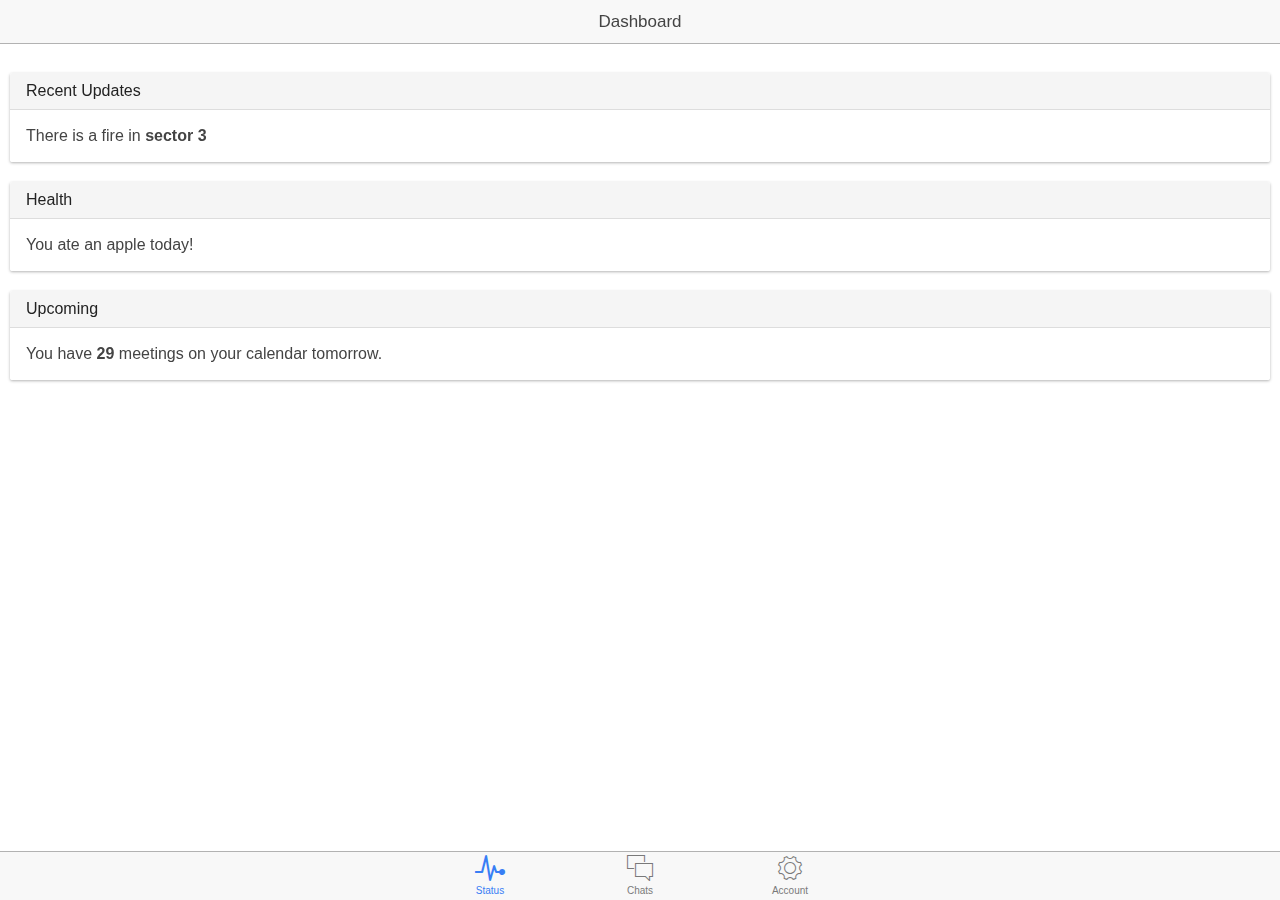
==== hybridWalletCordova/www/index.html @ 85d440e9 "lab 2.42 results" ====
<!DOCTYPE html>
<html>
  <head>
    <meta charset="utf-8">
    <meta name="viewport" content="initial-scale=1, maximum-scale=1, user-scalable=no, width=device-width">
    <title></title>

    <link href="lib/ionic/css/ionic.css" rel="stylesheet">
    <link href="css/style.css" rel="stylesheet">

    <!-- IF using Sass (run gulp sass first), then uncomment below and remove the CSS includes above
    <link href="css/ionic.app.css" rel="stylesheet">
    -->

    <!-- ionic/angularjs js -->
    <script src="lib/ionic/js/ionic.bundle.js"></script>

    <!-- cordova script (this will be a 404 during development) -->
    <script src="cordova.js"></script>

    <!-- your app's js -->
    <script src="js/app.js"></script>
    <script src="js/controllers.js"></script>
    <script src="js/services.js"></script>
  </head>
  <body ng-app="starter">
    <!--
      The nav bar that will be updated as we navigate between views.
    -->
    <ion-nav-bar class="bar-stable">
      <ion-nav-back-button>
      </ion-nav-back-button>
    </ion-nav-bar>
    <!--
      The views will be rendered in the <ion-nav-view> directive below
      Templates are in the /templates folder (but you could also
      have templates inline in this html file if you'd like).
    -->
    <ion-nav-view></ion-nav-view>
    <script src="js/index.js"></script>
  </body>
</html>
---- hybridWalletCordova/www/css/style.css ----
/* Empty. Add your own CSS if you like */
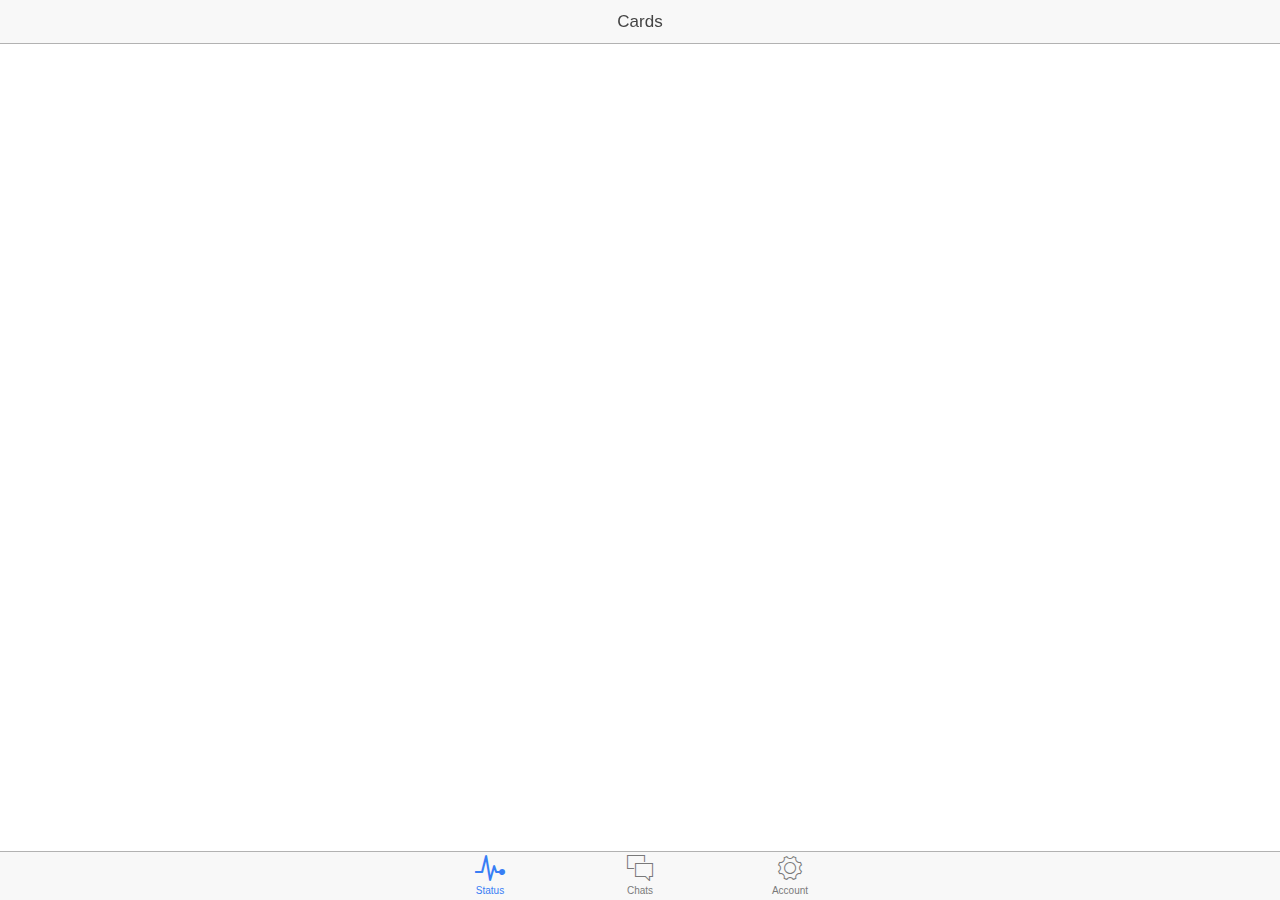
==== commit eee50d02: "lab 2.43 results" ====
--- a/hybridWalletCordova/www/index.html
+++ b/hybridWalletCordova/www/index.html
@@ -23,7 +23,7 @@
     <script src="js/controllers.js"></script>
     <script src="js/services.js"></script>
   </head>
-  <body ng-app="starter">
+  <body ng-app="app">
     <!--
       The nav bar that will be updated as we navigate between views.
     -->
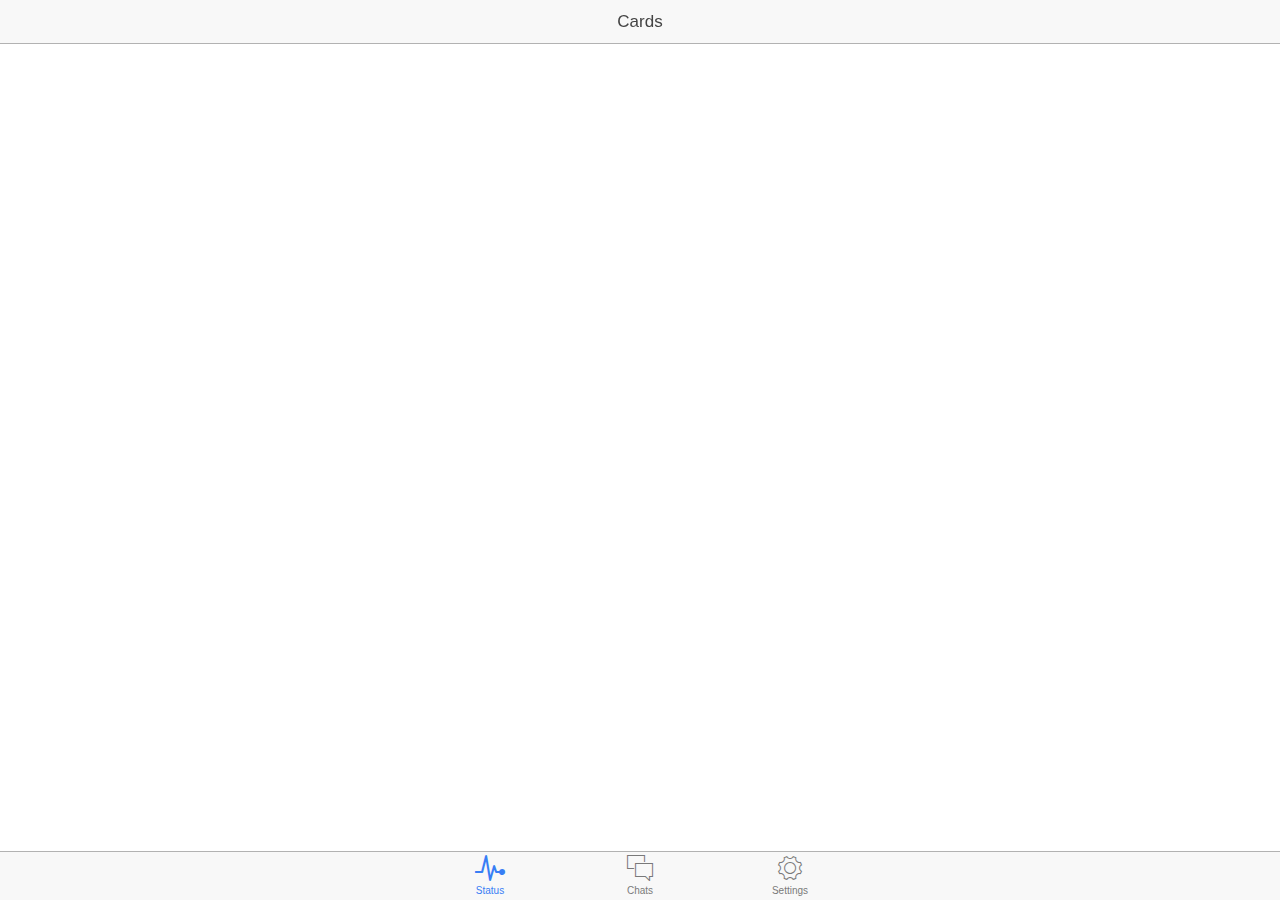
==== commit a3ca264c: "lab 2.45 results" ====
--- a/hybridWalletCordova/www/index.html
+++ b/hybridWalletCordova/www/index.html
@@ -7,6 +7,7 @@
 
     <link href="lib/ionic/css/ionic.css" rel="stylesheet">
     <link href="css/style.css" rel="stylesheet">
+    <link href="lib/angular-carousel/dist/angular-carousel.css" rel="stylesheet">
 
     <!-- IF using Sass (run gulp sass first), then uncomment below and remove the CSS includes above
     <link href="css/ionic.app.css" rel="stylesheet">
@@ -17,6 +18,9 @@
 
     <!-- cordova script (this will be a 404 during development) -->
     <script src="cordova.js"></script>
+
+    <script src="lib/angular-touch/angular-touch.js"></script>
+    <script src="lib/angular-carousel/dist/angular-carousel.js"></script>
 
     <!-- your app's js -->
     <script src="js/app.js"></script>
--- a/hybridWalletCordova/www/css/style.css
+++ b/hybridWalletCordova/www/css/style.css
@@ -1 +1,23 @@
 /* Empty. Add your own CSS if you like */
+.bgimage {
+    text-align:right;
+    color:white;
+    background-size: cover;
+    height: 150px;
+    width: 235px;
+    background-position: center center;
+}
+
+ul[rn-carousel] {
+    width: 250px;
+    height:150px;
+}
+
+.carousel-demo {
+    margin-top:20px;
+    text-align: center;
+}
+
+.carousel-demo ul[rn-carousel-transition="hexagon"] {
+  margin: auto;
+}
--- a/hybridWalletCordova/www/lib/angular-carousel/dist/angular-carousel.css
+++ b/hybridWalletCordova/www/lib/angular-carousel/dist/angular-carousel.css
@@ -0,0 +1,64 @@
+input[type=range] {
+  width: 300px; }
+
+ul[rn-carousel] {
+  overflow: hidden;
+  padding: 0;
+  white-space: nowrap;
+  position: relative;
+  -webkit-perspective: 1000px;
+  -ms-perspective: 1000px;
+  perspective: 1000px;
+  -ms-touch-action: pan-y;
+  touch-action: pan-y; }
+  ul[rn-carousel] > li {
+    color: black;
+    -webkit-backface-visibility: hidden;
+    -ms-backface-visibility: hidden;
+    backface-visibility: hidden;
+    overflow: visible;
+    vertical-align: top;
+    position: absolute;
+    left: 0;
+    right: 0;
+    white-space: normal;
+    padding: 0;
+    margin: 0;
+    list-style-type: none;
+    width: 100%;
+    height: 100%;
+    display: inline-block; }
+
+/* prevent flickering when moving buffer */
+ul[rn-carousel-buffered] > li {
+  display: none; }
+
+ul[rn-carousel-transition="hexagon"] {
+  overflow: visible; }
+
+/* indicators */
+div.rn-carousel-indicator span {
+  cursor: pointer;
+  color: #666; }
+  div.rn-carousel-indicator span.active {
+    color: white; }
+
+/* prev/next controls */
+.rn-carousel-control {
+  -webkit-transition: opacity 0.2s ease-out;
+  transition: opacity 0.2s ease-out;
+  font-size: 2rem;
+  position: absolute;
+  top: 40%;
+  opacity: 0.75;
+  cursor: pointer; }
+  .rn-carousel-control:hover {
+    opacity: 1; }
+  .rn-carousel-control.rn-carousel-control-prev {
+    left: 0.5em; }
+    .rn-carousel-control.rn-carousel-control-prev:before {
+      content: "<"; }
+  .rn-carousel-control.rn-carousel-control-next {
+    right: 0.5em; }
+    .rn-carousel-control.rn-carousel-control-next:before {
+      content: ">"; }
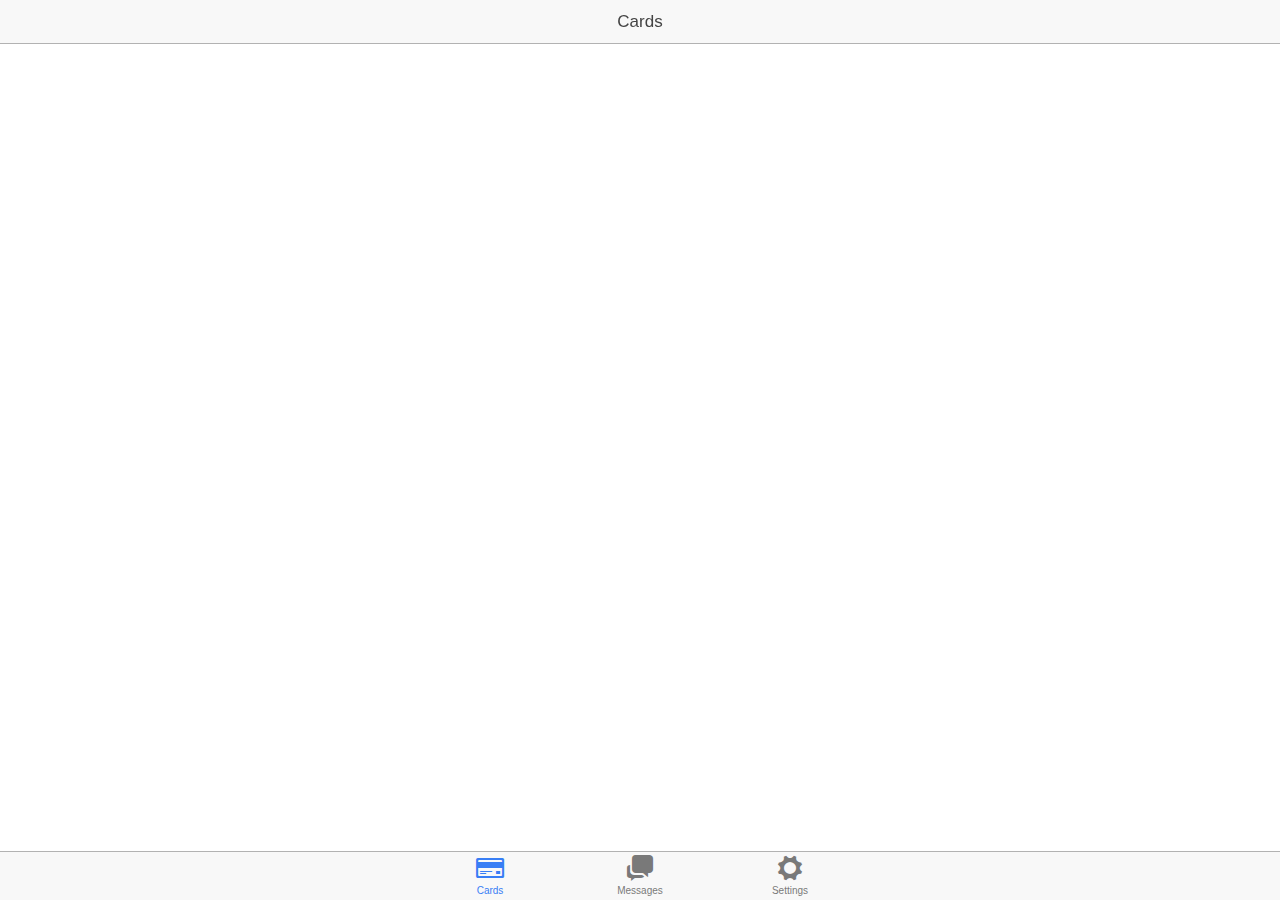
==== commit b1b64d74: "lab 2.46 results" ====
--- a/hybridWalletCordova/www/index.html
+++ b/hybridWalletCordova/www/index.html
@@ -8,7 +8,8 @@
     <link href="lib/ionic/css/ionic.css" rel="stylesheet">
     <link href="css/style.css" rel="stylesheet">
     <link href="lib/angular-carousel/dist/angular-carousel.css" rel="stylesheet">
-
+    <link href="lib/morph-carousel/dist/morphCarousel.css" rel="stylesheet">
+    <link href="lib/morph-carousel/dist/morphCarousel.white-theme.css" rel="stylesheet">
     <!-- IF using Sass (run gulp sass first), then uncomment below and remove the CSS includes above
     <link href="css/ionic.app.css" rel="stylesheet">
     -->
@@ -21,6 +22,7 @@
 
     <script src="lib/angular-touch/angular-touch.js"></script>
     <script src="lib/angular-carousel/dist/angular-carousel.js"></script>
+    <script src="lib/morph-carousel/dist/morphCarousel.js"></script>
 
     <!-- your app's js -->
     <script src="js/app.js"></script>
--- a/hybridWalletCordova/www/css/style.css
+++ b/hybridWalletCordova/www/css/style.css
@@ -21,3 +21,104 @@
 .carousel-demo ul[rn-carousel-transition="hexagon"] {
   margin: auto;
 }
+
+
+#cards .item-note {
+  margin-top: -30px!important;
+}
+
+#cards .transactions-scroll {
+  height: calc(100% - 259px);
+}
+
+#cards .balance {
+  font: 1.5em Courier New;
+  font-family: monospace;
+  margin-top: 25px;
+  text-align: center;
+  padding-top: 25px;
+  padding-bottom: 25px;
+}
+
+#limit .morph-carousel__separator {
+  border-left: 1px solid #387ef5;
+  border-right: 1px solid #387ef5;
+}
+
+#limit .centered {
+  margin: auto;
+  text-align: center;
+}
+
+#limit .limit-info {
+  font-size: 30px;
+  display: block;
+}
+
+#limit .carousel-limit {
+  height: 75px;
+}
+
+.wallet-button {
+  display: block;
+  width: 200px;
+}
+
+.full-width {
+    width: 100%;
+}
+
+#limit .margin-limit {
+  margin-top: 34%;
+}
+
+#login .item-floating-label .input-label {
+  text-align: center;
+  width: 100%;
+}
+
+#login .login-window {
+  width: 200px!important;
+  margin: auto;
+}
+
+#login .item {
+  border: none!important;
+}
+
+#login input {
+  height: 20px;
+  border-bottom: 1px double #ddd;
+  text-align:center;
+  padding: 0px;
+  color: grey;
+}
+
+#login input:focus {
+  border-bottom: 1px solid #387ef5;
+  color: black;
+}
+
+#login .item-input {
+  padding: 6px 0 5px 0px;
+}
+
+#login .login-error {
+  text-align: center;
+  margin-top: 10px;
+}
+
+#login .logo {
+  font: 1.7em SANS-SERIF;
+  font-weight: bolder;
+  font-family: sans-serif;
+  margin-top: 25px;
+  text-align: center;
+  padding-top: 25px;
+  padding-bottom: 25px;
+}
+
+.message-date {
+  text-align: right;
+  color: grey;
+}
--- a/hybridWalletCordova/www/lib/morph-carousel/dist/morphCarousel.css
+++ b/hybridWalletCordova/www/lib/morph-carousel/dist/morphCarousel.css
@@ -0,0 +1,54 @@
+morph-carousel {
+  display: block;
+}
+.morph-carousel-container {
+  position: relative;
+  width: 100%;
+  height: 100%;
+}
+.morph-carousel-stage {
+  width: 100%;
+  height: 100%;
+  cursor: pointer;
+  position: relative;
+  -webkit-transform-style: preserve-3d;
+          transform-style: preserve-3d;
+}
+.morph-carousel__shadow {
+  top: 0;
+  bottom: 0;
+  left: -4px;
+  right: -4px;
+  position: absolute;
+  z-index: 10;
+  background: linear-gradient(
+    to right,
+    rgba(0, 0, 0, 0.8) 0%,
+    rgba(0, 0, 0, 0.5) 15%,
+    rgba(0, 0, 0, 0) 45%,
+    rgba(0, 0, 0, 0) 55%,
+    rgba(0, 0, 0, 0.5) 85%,
+    rgba(0, 0, 0, 0.8) 100%);
+}
+.morph-carousel {
+  position: relative;
+  margin: 0 auto;
+  -webkit-user-select: none;
+     -moz-user-select: none;
+      -ms-user-select: none;
+          user-select: none;
+  -webkit-transform: rotateY(0deg);
+          transform: rotateY(0deg);
+  -webkit-transform-style: preserve-3d;
+          transform-style: preserve-3d;
+}
+.morph-carousel__item {
+  position: absolute;
+  text-align: center;
+  font-size: 22px;
+  padding: 12px 0;
+  height: auto;
+  box-sizing: border-box;
+  -webkit-backface-visibility: hidden;
+          backface-visibility: hidden;
+}
--- a/hybridWalletCordova/www/lib/morph-carousel/dist/morphCarousel.white-theme.css
+++ b/hybridWalletCordova/www/lib/morph-carousel/dist/morphCarousel.white-theme.css
@@ -0,0 +1,32 @@
+.morph-carousel-stage {
+  background-color: white;
+}
+.morph-carousel__item {
+  color: black;
+}
+.morph-carousel__separator {
+  position: absolute;
+  top: 5px;
+  bottom: 5px;
+  left: 50%;
+  width: 60px;
+  margin-left: -30px;
+  border-left: 1px solid #6AF591;
+  border-right: 1px solid #6AF591;
+}
+.morph-carousel__shadow {
+  top: 0;
+  bottom: 0;
+  left: -4px;
+  right: -4px;
+  position: absolute;
+  z-index: 10;
+  background: linear-gradient(
+    to right,
+    rgba(245, 244, 244, 0.95) 0%,
+    rgba(255, 255, 255, 0.7) 15%,
+    rgba(255, 255, 255, 0) 45%,
+    rgba(255, 255, 255, 0) 55%,
+    rgba(255, 255, 255, 0.7) 85%,
+    rgba(245, 244, 244, 0.95) 100%);
+}
